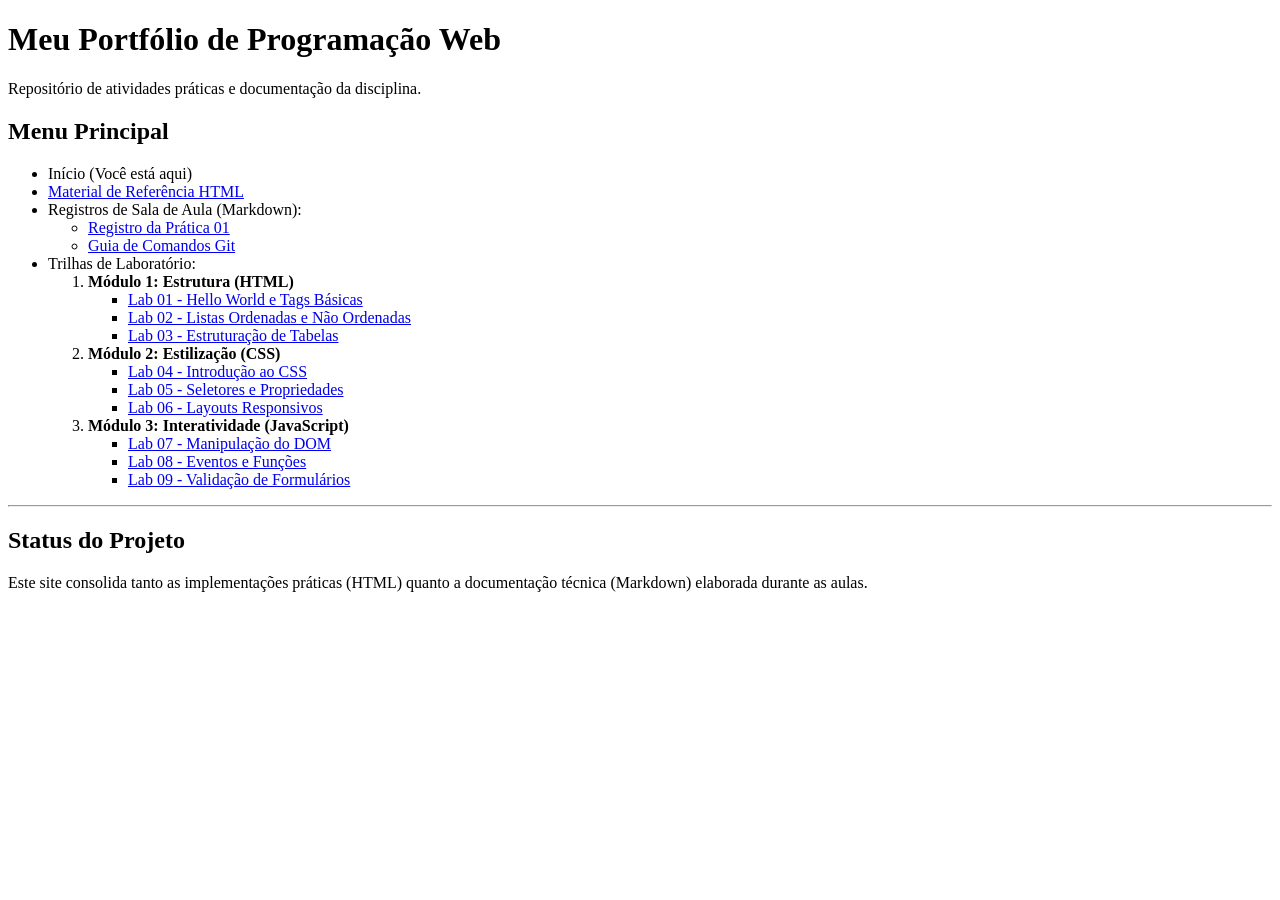
==== index.html @ 442fbba2 "Create index.html Inicio de Atividade LAB 05 na aula do dia 11/11/26." ====
<!DOCTYPE html>
<html lang="pt-BR">
<head>
    <meta charset="UTF-8">
    <meta name="viewport" content="width=device-width, initial-scale=1.0">
    <title>Meu Portfólio de Programação Web</title>
</head>
<body>

    <h1>Meu Portfólio de Programação Web</h1>
    <p>Repositório de atividades práticas e documentação da disciplina.</p>

    <h2>Menu Principal</h2>

    <ul>
        <li>Início (Você está aqui)</li>
        <li><a href="referencias.html">Material de Referência HTML</a></li>
        <li>Registros de Sala de Aula (Markdown):
            <ul>
                <li><a href="doc/pratica-01.html">Registro da Prática 01</a></li>
                <li><a href="doc/comandos-git.html">Guia de Comandos Git</a></li>
            </ul>
        </li>
        <li>Trilhas de Laboratório:
            <ol>
                <li><strong>Módulo 1: Estrutura (HTML)</strong>
                    <ul>
                        <li><a href="lab/lab01/index.html">Lab 01 - Hello World e Tags Básicas</a></li>
                        <li><a href="lab/lab02/index.html">Lab 02 - Listas Ordenadas e Não Ordenadas</a></li>
                        <li><a href="lab/lab03/index.html">Lab 03 - Estruturação de Tabelas</a></li>
                    </ul>
                </li>
                <li><strong>Módulo 2: Estilização (CSS)</strong>
                    <ul>
                        <li><a href="lab/lab04/index.html">Lab 04 - Introdução ao CSS</a></li>
                        <li><a href="lab/lab05/index.html">Lab 05 - Seletores e Propriedades</a></li>
                        <li><a href="lab/lab06/index.html">Lab 06 - Layouts Responsivos</a></li>
                    </ul>
                </li>
                <li><strong>Módulo 3: Interatividade (JavaScript)</strong>
                    <ul>
                        <li><a href="lab/lab07/index.html">Lab 07 - Manipulação do DOM</a></li>
                        <li><a href="lab/lab08/index.html">Lab 08 - Eventos e Funções</a></li>
                        <li><a href="lab/lab09/index.html">Lab 09 - Validação de Formulários</a></li>
                    </ul>
                </li>
            </ol>
        </li>
    </ul>

    <hr>

    <h2>Status do Projeto</h2>
    <p>Este site consolida tanto as implementações práticas (HTML) quanto a documentação técnica (Markdown) elaborada durante as aulas.</p>

</body>
</html>
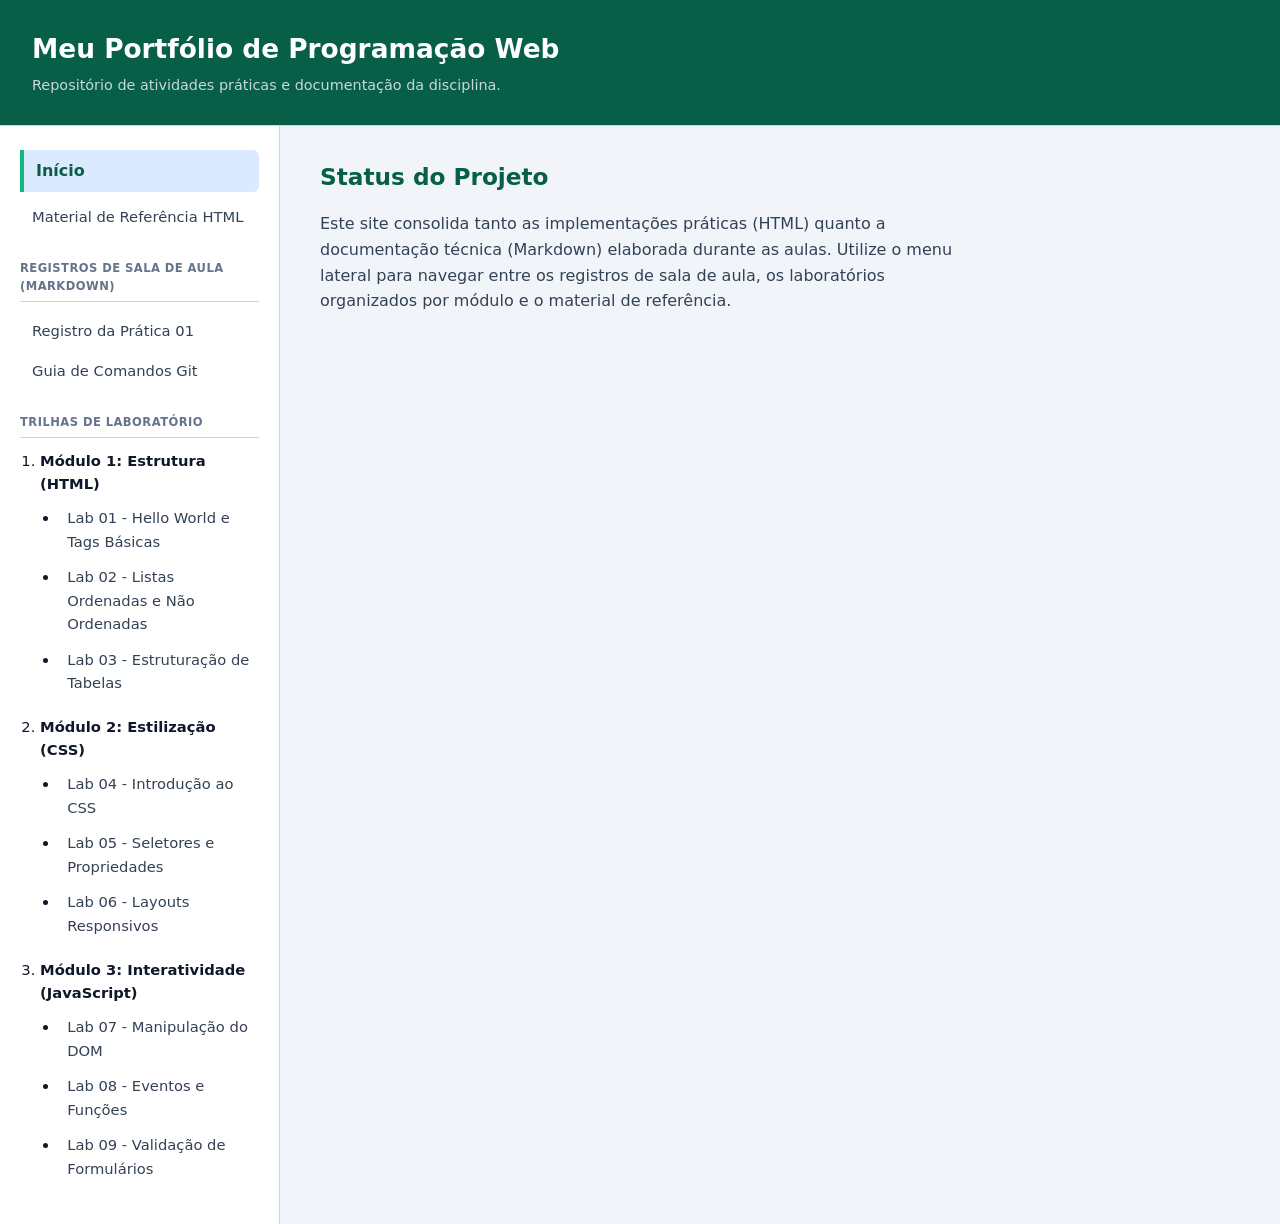
==== commit 822d76ab: "Update index.html Alterações após criação do css" ====
--- a/index.html
+++ b/index.html
@@ -4,54 +4,63 @@
     <meta charset="UTF-8">
     <meta name="viewport" content="width=device-width, initial-scale=1.0">
     <title>Meu Portfólio de Programação Web</title>
+    <link rel="stylesheet" href="css/style.css">
 </head>
 <body>
 
-    <h1>Meu Portfólio de Programação Web</h1>
-    <p>Repositório de atividades práticas e documentação da disciplina.</p>
+    <header>
+        <h1>Meu Portfólio de Programação Web</h1>
+        <p>Repositório de atividades práticas e documentação da disciplina.</p>
+    </header>
 
-    <h2>Menu Principal</h2>
+    <nav aria-label="Menu Principal">
+        <ul class="menu-principal">
+            <li><strong class="ativo">Início</strong></li>
+            <li><a href="referencias.html">Material de Referência HTML</a></li>
+            
+            <li class="secao-nav">
+                <span class="titulo-secao">Registros de Sala de Aula (Markdown)</span>
+                <ul class="lista-registros">
+                    <li><a href="docs/md-semana01.html">Registro da Prática 01</a></li>
+                    <li><a href="docs/comandos-git.html">Guia de Comandos Git</a></li>
+                </ul>
+            </li>
 
-    <ul>
-        <li>Início (Você está aqui)</li>
-        <li><a href="referencias.html">Material de Referência HTML</a></li>
-        <li>Registros de Sala de Aula (Markdown):
-            <ul>
-                <li><a href="doc/pratica-01.html">Registro da Prática 01</a></li>
-                <li><a href="doc/comandos-git.html">Guia de Comandos Git</a></li>
-            </ul>
-        </li>
-        <li>Trilhas de Laboratório:
-            <ol>
-                <li><strong>Módulo 1: Estrutura (HTML)</strong>
-                    <ul>
-                        <li><a href="lab/lab01/index.html">Lab 01 - Hello World e Tags Básicas</a></li>
-                        <li><a href="lab/lab02/index.html">Lab 02 - Listas Ordenadas e Não Ordenadas</a></li>
-                        <li><a href="lab/lab03/index.html">Lab 03 - Estruturação de Tabelas</a></li>
-                    </ul>
-                </li>
-                <li><strong>Módulo 2: Estilização (CSS)</strong>
-                    <ul>
-                        <li><a href="lab/lab04/index.html">Lab 04 - Introdução ao CSS</a></li>
-                        <li><a href="lab/lab05/index.html">Lab 05 - Seletores e Propriedades</a></li>
-                        <li><a href="lab/lab06/index.html">Lab 06 - Layouts Responsivos</a></li>
-                    </ul>
-                </li>
-                <li><strong>Módulo 3: Interatividade (JavaScript)</strong>
-                    <ul>
-                        <li><a href="lab/lab07/index.html">Lab 07 - Manipulação do DOM</a></li>
-                        <li><a href="lab/lab08/index.html">Lab 08 - Eventos e Funções</a></li>
-                        <li><a href="lab/lab09/index.html">Lab 09 - Validação de Formulários</a></li>
-                    </ul>
-                </li>
-            </ol>
-        </li>
-    </ul>
+            <li class="secao-nav">
+                <span class="titulo-secao">Trilhas de Laboratório</span>
+                <ol class="lista-modulos">
+                    <li><strong>Módulo 1: Estrutura (HTML)</strong>
+                        <ul class="lista-labs">
+                            <li><a href="Lab/01/index.html">Lab 01 - Hello World e Tags Básicas</a></li>
+                            <li><a href="Lab/02/index.html">Lab 02 - Listas Ordenadas e Não Ordenadas</a></li>
+                            <li><a href="Lab/03/index.html">Lab 03 - Estruturação de Tabelas</a></li>
+                        </ul>
+                    </li>
+                    <li><strong>Módulo 2: Estilização (CSS)</strong>
+                        <ul class="lista-labs">
+                            <li><a href="Lab/04/index.html">Lab 04 - Introdução ao CSS</a></li>
+                            <li><a href="Lab/05/index.html">Lab 05 - Seletores e Propriedades</a></li>
+                            <li><a href="Lab/06/index.html">Lab 06 - Layouts Responsivos</a></li>
+                        </ul>
+                    </li>
+                    <li><strong>Módulo 3: Interatividade (JavaScript)</strong>
+                        <ul class="lista-labs">
+                            <li><a href="Lab/07/index.html">Lab 07 - Manipulação do DOM</a></li>
+                            <li><a href="Lab/08/index.html">Lab 08 - Eventos e Funções</a></li>
+                            <li><a href="Lab/09/index.html">Lab 09 - Validação de Formulários</a></li>
+                        </ul>
+                    </li>
+                </ol>
+            </li>
+        </ul>
+    </nav>
 
     <hr>
 
-    <h2>Status do Projeto</h2>
-    <p>Este site consolida tanto as implementações práticas (HTML) quanto a documentação técnica (Markdown) elaborada durante as aulas.</p>
+    <main>
+        <h2>Status do Projeto</h2>
+        <p>Este site consolida tanto as implementações práticas (HTML) quanto a documentação técnica (Markdown) elaborada durante as aulas. Utilize o menu lateral para navegar entre os registros de sala de aula, os laboratórios organizados por módulo e o material de referência.</p>
+    </main>
 
 </body>
 </html>
--- a/css/style.css
+++ b/css/style.css
@@ -0,0 +1,197 @@
+/* Variáveis globais de cores */
+:root {
+    --cor-primaria: #065F46;
+    --cor-destaque: #10B981;
+    --cor-ativo-fundo: #dbeafe;
+    --cor-fundo: #f1f5f9;
+    --cor-superficie: #ffffff;
+    --cor-texto: #334155;
+    --cor-texto-suave: #64748b;
+    --cor-borda: #cbd5e1;
+}
+
+/* Reset global de Box Model */
+*,
+*::before,
+*::after {
+    box-sizing: border-box;
+}
+
+/* Tipografia herdada e Layout Macro com CSS Grid */
+body {
+    margin: 0;
+    font-family: system-ui, -apple-system, BlinkMacSystemFont, "Segoe UI", Roboto, sans-serif;
+    color: var(--cor-texto);
+    background-color: var(--cor-fundo);
+    line-height: 1.6;
+
+    display: grid;
+    min-height: 100vh;
+    grid-template-columns: 280px 1fr;
+    grid-template-rows: auto 1fr;
+    grid-template-areas:
+        "header header"
+        "nav    main";
+}
+
+/* Oculta o divisor hr exclusivamente via CSS */
+hr {
+    display: none;
+}
+
+/* Cabeçalho superior */
+header {
+    grid-area: header;
+    background-color: var(--cor-primaria);
+    color: #ffffff;
+    padding: 1.75rem 2rem;
+    border-bottom: 1px solid var(--cor-borda);
+}
+
+header h1 {
+    margin: 0 0 0.25rem 0;
+    font-size: 1.65rem;
+}
+
+header p {
+    margin: 0;
+    font-size: 0.9rem;
+    color: #cbd5e1;
+}
+
+/* Barra lateral de navegação */
+nav {
+    grid-area: nav;
+    background-color: var(--cor-superficie);
+    border-right: 1px solid var(--cor-borda);
+    padding: 1.5rem 1.25rem;
+}
+
+/* Remoção dos marcadores apenas na lista raiz da navegação */
+.menu-principal {
+    list-style: none;
+    padding-left: 0;
+    margin: 0;
+}
+
+.menu-principal > li {
+    margin-bottom: 0.4rem;
+}
+
+/* Destaque do item ativo (Início) */
+.ativo {
+    display: block;
+    background-color: var(--cor-ativo-fundo);
+    color: var(--cor-primaria);
+    border-left: 4px solid var(--cor-destaque);
+    padding: 0.5rem 0.75rem;
+    border-radius: 0 6px 6px 0;
+    font-weight: 600;
+}
+
+/* Links dentro da nav e efeito :hover */
+nav a {
+    display: block;
+    color: var(--cor-texto);
+    text-decoration: none;
+    padding: 0.4rem 0.75rem;
+    border-radius: 6px;
+    font-size: 0.92rem;
+    transition: background-color 0.15s ease, color 0.15s ease;
+}
+
+nav a:hover {
+    background-color: var(--cor-fundo);
+    color: var(--cor-primaria);
+}
+
+/* Títulos das seções internas do menu */
+.secao-nav {
+    margin-top: 1.5rem;
+}
+
+.titulo-secao {
+    display: block;
+    font-size: 0.72rem;
+    font-weight: 700;
+    text-transform: uppercase;
+    letter-spacing: 0.04em;
+    color: var(--cor-texto-suave);
+    border-bottom: 1px solid var(--cor-borda);
+    padding-bottom: 0.35rem;
+    margin-bottom: 0.65rem;
+}
+
+/* Hierarquia das listas aninhadas (Registros e Módulos/Labs) */
+.lista-registros {
+    list-style: none;
+    padding-left: 0;
+}
+
+.lista-registros li {
+    margin-bottom: 0.25rem;
+}
+
+.lista-modulos {
+    padding-left: 1.25rem;
+    margin: 0;
+}
+
+.lista-modulos > li {
+    margin-bottom: 1rem;
+    font-size: 0.92rem;
+    color: #0f172a;
+}
+
+.lista-labs {
+    list-style-type: disc;
+    padding-left: 1.2rem;
+    margin-top: 0.4rem;
+}
+
+.lista-labs li {
+    margin-bottom: 0.25rem;
+}
+
+.lista-labs a {
+    padding: 0.25rem 0.5rem;
+}
+
+/* Conteúdo principal à direita */
+main {
+    grid-area: main;
+    padding: 2rem 2.5rem;
+}
+
+main h2 {
+    margin-top: 0;
+    margin-bottom: 1rem;
+    font-size: 1.45rem;
+    color: var(--cor-primaria);
+}
+
+main p {
+    max-width: 65ch;
+    margin-top: 0;
+}
+
+/* Responsividade (Mobile) */
+@media (max-width: 768px) {
+    body {
+        grid-template-columns: 1fr;
+        grid-template-rows: auto auto 1fr;
+        grid-template-areas:
+            "header"
+            "nav"
+            "main";
+    }
+
+    nav {
+        border-right: none;
+        border-bottom: 1px solid var(--cor-borda);
+    }
+
+    main {
+        padding: 1.5rem;
+    }
+}
